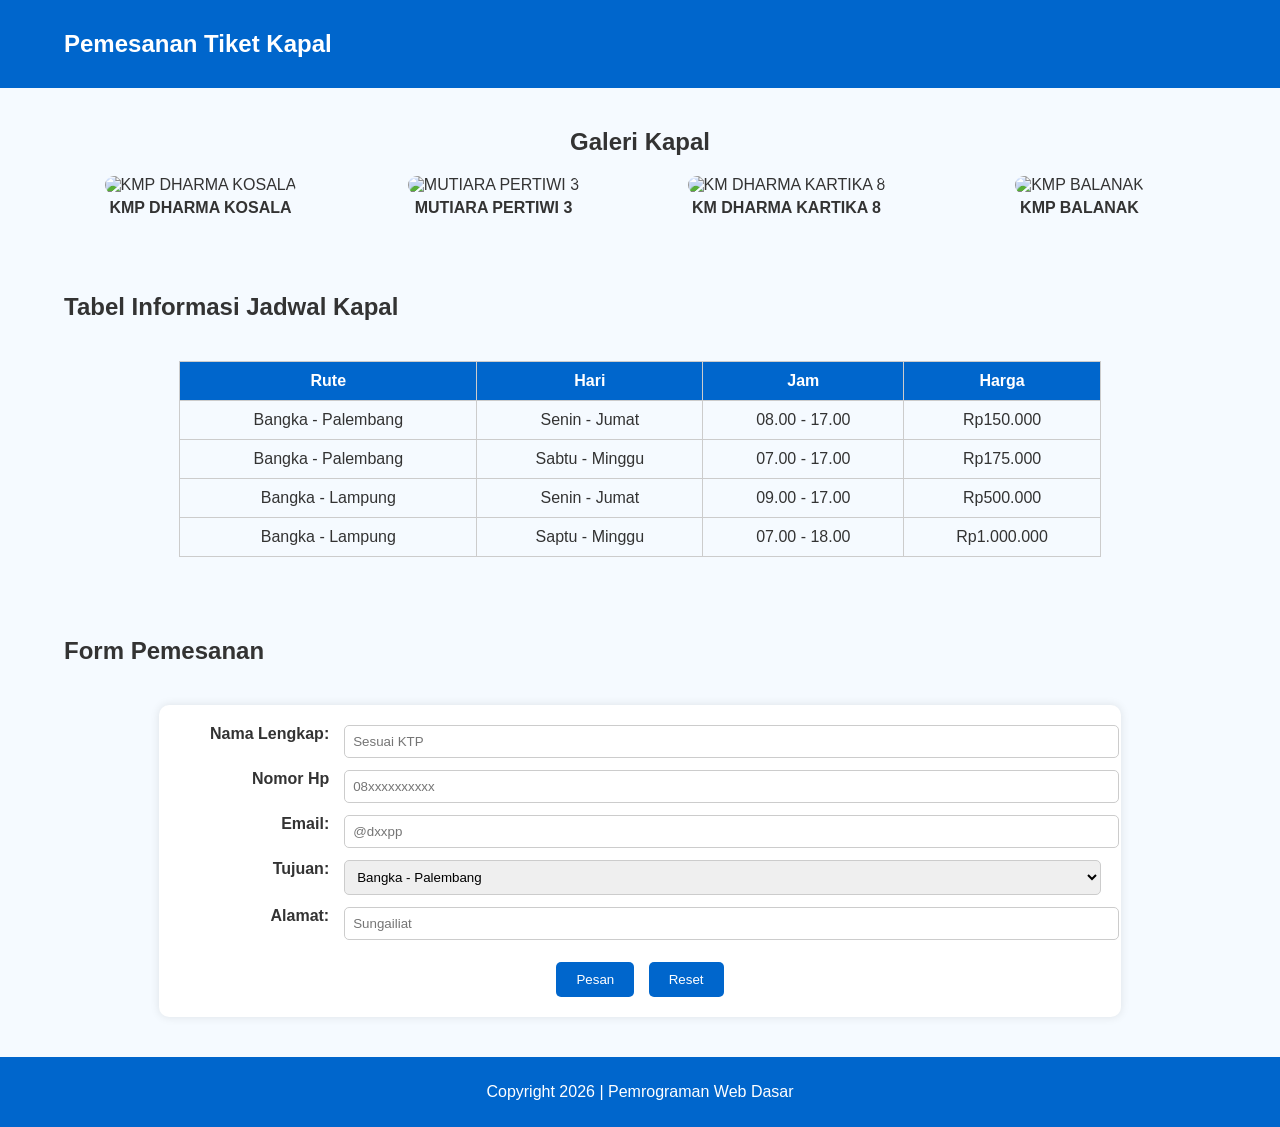
==== index.html @ 32a98df6 "sdddfd" ====
<!DOCTYPE html>
<html lang="id">
<head>
    <meta charset="UTF-8">
    <meta name="viewport" content="width=device-width, initial-scale=1.0">
    <title>Profil Kapal Bangka Palembang</title>
    <link rel="stylesheet" href="css/style.css">
</head>
<body>
  <header>
    <nav>
      <h1>Pemesanan Tiket Kapal</h1>
    </nav>
  </header>

    <section class="galeri">
        <h2>Galeri Kapal</h2>
        <div class="grid">
            <div class="card">
                <img src="d:\tugas devin pwd\KM DHARMA KARTIKA 8.jpg" alt="KMP DHARMA KOSALA">
                <p>KMP DHARMA KOSALA</p>
            </div>
            <div class="card">
                <img src="d:\tugas devin pwd\MUTIARA PERTIWI 3.jpg" alt="MUTIARA PERTIWI 3">
                <p>MUTIARA PERTIWI 3</p>
            </div>
            <div class="card">
                <img src="d:\tugas devin pwd\KMP DHARMA KOSALA.jpg" alt="KM DHARMA KARTIKA 8">
                <p>KM DHARMA KARTIKA 8</p>
            </div>
            <div class="card">
                <img src="d:\tugas devin pwd\KMP BALANAK.jpg" alt="KMP BALANAK">
                <p>KMP BALANAK</p>
            </div>
        </div>
    </section>

  <section class="tabel">
    <h2>Tabel Informasi Jadwal Kapal</h2>
    <div class="grid">
    <table>
      <tr>
        <th>Rute</th>
        <th>Hari</th>
        <th>Jam</th>
        <th>Harga</th>
      </tr>
      <tr>
        <td>Bangka - Palembang</td>
        <td>Senin - Jumat</td>
        <td>08.00 - 17.00</td>
        <td>Rp150.000</td>
      </tr>
      <tr>
        <td>Bangka - Palembang</td>
        <td>Sabtu - Minggu</td>
        <td>07.00 - 17.00</td>
        <td>Rp175.000</td>
      </tr>
      <tr>
<td>Bangka - Lampung</td>
<td>Senin - Jumat</td>
<td>09.00 - 17.00</td>
<td>Rp500.000</td>
</tr>
<tr>
<td>Bangka - Lampung</td>
<td>Saptu - Minggu</td>
<td>07.00 - 18.00</td>
<td>Rp1.000.000</td>
</tr>


      </tr>
    </table>
    </div>
  </section>

  <section class="form-section">
    <h2>Form Pemesanan</h2>
    <div class="grid">
    <form>
      <label for="nama">Nama Lengkap:</label>
      <input type="tel" required placeholder="Sesuai KTP">

      <label for="No Hp ">Nomor Hp</label>
      <input type="tel" required placeholder="08xxxxxxxxxx">
      
    

      <label for="email">Email:</label>
      <input type="tel" required placeholder="@dxxpp">
      <label for="tujuan">Tujuan:</label>
      
      <select id="tujuan" name="tujuan">
        <option>Bangka - Palembang</option>
        <option>Palembang - Bangka</option>
        <option>Bangka - Lampung</option>
        <option>Lampung - Bangka</option>
      </select>

     

      <label for="alamat">Alamat:</label>
      <input type="tel" required placeholder="Sungailiat">

      <div class="buttons">
        <button type="submit">Pesan</button>
        <button type="reset">Reset</button>
      </div>
    </form>
    </div>
  </section>

  <footer>
    <p>Copyright 2026 | Pemrograman Web Dasar</p>
  </footer>

</body>
</html>
---- css/style.css ----
body {
      font-family: Arial, sans-serif;
      margin: 0;
      background-color: #f5faff;
      color: #333;
    }

    header {
      background-color: #0066cc;
      color: white;
      padding: 10px 0;
    }

    nav {
      display: flex;
      justify-content: space-between;
      align-items: center;
      width: 90%;
      margin: auto;
    }

    nav ul {
      list-style: none;
      display: flex;
      gap: 20px;
    }

    nav a {
      color: white;
      text-decoration: none;
      font-weight: bold;
    }

    nav a.active, nav a:hover {
      text-decoration: underline;
    }

    section {
      padding: 20px;
      width: 90%;
      margin: auto;
    }

    .tentang a, .foto a {
      display: block;
      margin-top: 10px;
      color: #0066cc;
      text-decoration: none;
    }

    .tentang a:hover, .foto a:hover {
      text-decoration: underline;
    }

    .foto img {
      width: 80%;
      max-width: 600px;
      border-radius: 10px;
      display: block;
      margin: 10px auto;
    }

    .tabel table {
      width: 80%;
      margin: 20px auto;
      border-collapse: collapse;
    }

    .tabel th, .tabel td {
      border: 1px solid #ccc;
      padding: 10px;
      text-align: center;
    }

    .tabel th {
      background-color: #0066cc;
      color: white;
    }

    form {
      display: grid;
      grid-template-columns: 150px 1fr;
      gap: 12px 15px;
      background-color: white;
      padding: 20px;
      border-radius: 10px;
      box-shadow: 0 0 10px rgba(0,0,0,0.1);
      width: 80%;
      margin: 20px auto;
    }

    form label {
      text-align: right;
      font-weight: bold;
    }

    form input, form select {
      width: 100%;
      padding: 8px;
      border: 1px solid #ccc;
      border-radius: 5px;
    }

    .buttons {
      grid-column: span 2;
      text-align: center;
      margin-top: 10px;
    }

    .buttons button {
      padding: 10px 20px;
      margin: 0 5px;
      background-color: #0066cc;
      color: white;
      border: none;
      border-radius: 5px;
      cursor: pointer;
    }

    .buttons button:hover {
      background-color: #004c99;
    }

    footer {
      background-color: #0066cc;
      color: white;
      text-align: center;
      padding: 10px;
    }
    .galeri {
    text-align: center;
    padding: 20px;
}

.grid {
    display: grid;
    grid-template-columns: repeat(auto-fit, minmax(200px, 1fr));
    gap: 20px;
    margin-top: 20px;
}

.card img {
    width: 100%;
    border-radius: 10px;
}

.card p {
    font-weight: bold;
    margin-top: 5px;
}
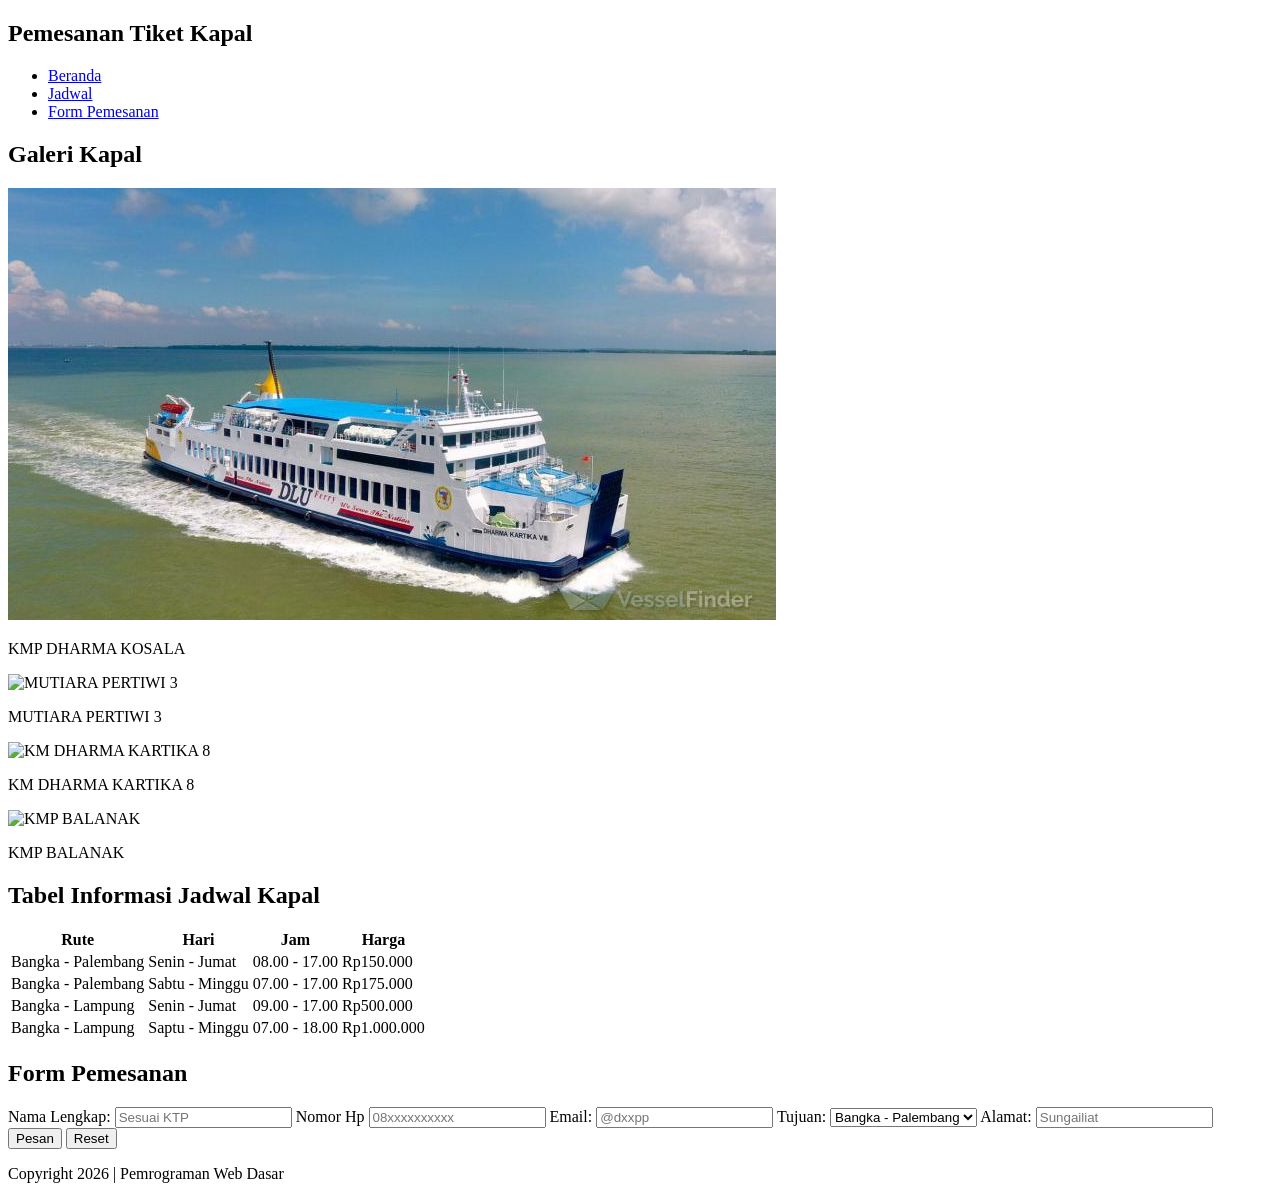
==== commit c79b416b: "new" ====
--- a/index.html
+++ b/index.html
@@ -4,40 +4,45 @@
     <meta charset="UTF-8">
     <meta name="viewport" content="width=device-width, initial-scale=1.0">
     <title>Profil Kapal Bangka Palembang</title>
-    <link rel="stylesheet" href="css/style.css">
+    <link rel="stylesheet" href="style.css">
 </head>
 <body>
   <header>
-    <nav>
-      <h1>Pemesanan Tiket Kapal</h1>
-    </nav>
-  </header>
+  <nav>
+    <h1>Pemesanan Tiket Kapal</h1>
+    <ul>
+      <li><a href="#home" class="active">Beranda</a></li>
+      <li><a href="#jadwal">Jadwal</a></li>
+      <li><a href="#form">Form Pemesanan</a></li>
+    </ul>
+  </nav>
+</header>
 
-    <section class="galeri">
-        <h2>Galeri Kapal</h2>
-        <div class="grid">
+<section id="home" class="galeri">
+  <h2>Galeri Kapal</h2>
+  <div class="grid">
             <div class="card">
-                <img src="d:\tugas devin pwd\KM DHARMA KARTIKA 8.jpg" alt="KMP DHARMA KOSALA">
+                <img src="KM DHARMA KARTIKA 8.jpg" alt="KMP DHARMA KOSALA">
                 <p>KMP DHARMA KOSALA</p>
             </div>
             <div class="card">
-                <img src="d:\tugas devin pwd\MUTIARA PERTIWI 3.jpg" alt="MUTIARA PERTIWI 3">
+                <img src="d:MUTIARA PERTIWI 3.jpg" alt="MUTIARA PERTIWI 3">
                 <p>MUTIARA PERTIWI 3</p>
             </div>
             <div class="card">
-                <img src="d:\tugas devin pwd\KMP DHARMA KOSALA.jpg" alt="KM DHARMA KARTIKA 8">
+                <img src="d:KMP DHARMA KOSALA.jpg" alt="KM DHARMA KARTIKA 8">
                 <p>KM DHARMA KARTIKA 8</p>
             </div>
             <div class="card">
-                <img src="d:\tugas devin pwd\KMP BALANAK.jpg" alt="KMP BALANAK">
+                <img src="d:MUTIARA PERTIWI 3.jpg" alt="KMP BALANAK">
                 <p>KMP BALANAK</p>
             </div>
         </div>
-    </section>
+</section>
 
-  <section class="tabel">
-    <h2>Tabel Informasi Jadwal Kapal</h2>
-    <div class="grid">
+<section id="jadwal" class="tabel">
+  <h2>Tabel Informasi Jadwal Kapal</h2>
+  <div class="grid">
     <table>
       <tr>
         <th>Rute</th>
@@ -58,35 +63,31 @@
         <td>Rp175.000</td>
       </tr>
       <tr>
-<td>Bangka - Lampung</td>
-<td>Senin - Jumat</td>
-<td>09.00 - 17.00</td>
-<td>Rp500.000</td>
-</tr>
-<tr>
-<td>Bangka - Lampung</td>
-<td>Saptu - Minggu</td>
-<td>07.00 - 18.00</td>
-<td>Rp1.000.000</td>
-</tr>
-
-
+        <td>Bangka - Lampung</td>
+        <td>Senin - Jumat</td>
+        <td>09.00 - 17.00</td>
+        <td>Rp500.000</td>
+      </tr>
+      <tr>
+        <td>Bangka - Lampung</td>
+        <td>Saptu - Minggu</td>
+        <td>07.00 - 18.00</td>
+        <td>Rp1.000.000</td>
+      </tr>
       </tr>
     </table>
     </div>
-  </section>
+</section>
 
-  <section class="form-section">
-    <h2>Form Pemesanan</h2>
-    <div class="grid">
+<section id="form" class="form-section">
+  <h2>Form Pemesanan</h2>
+  <div class="grid">
     <form>
       <label for="nama">Nama Lengkap:</label>
       <input type="tel" required placeholder="Sesuai KTP">
 
       <label for="No Hp ">Nomor Hp</label>
       <input type="tel" required placeholder="08xxxxxxxxxx">
-      
-    
 
       <label for="email">Email:</label>
       <input type="tel" required placeholder="@dxxpp">
@@ -99,8 +100,6 @@
         <option>Lampung - Bangka</option>
       </select>
 
-     
-
       <label for="alamat">Alamat:</label>
       <input type="tel" required placeholder="Sungailiat">
 
@@ -110,11 +109,11 @@
       </div>
     </form>
     </div>
-  </section>
+</section>
 
   <footer>
     <p>Copyright 2026 | Pemrograman Web Dasar</p>
   </footer>
 
 </body>
-</html>+</html>
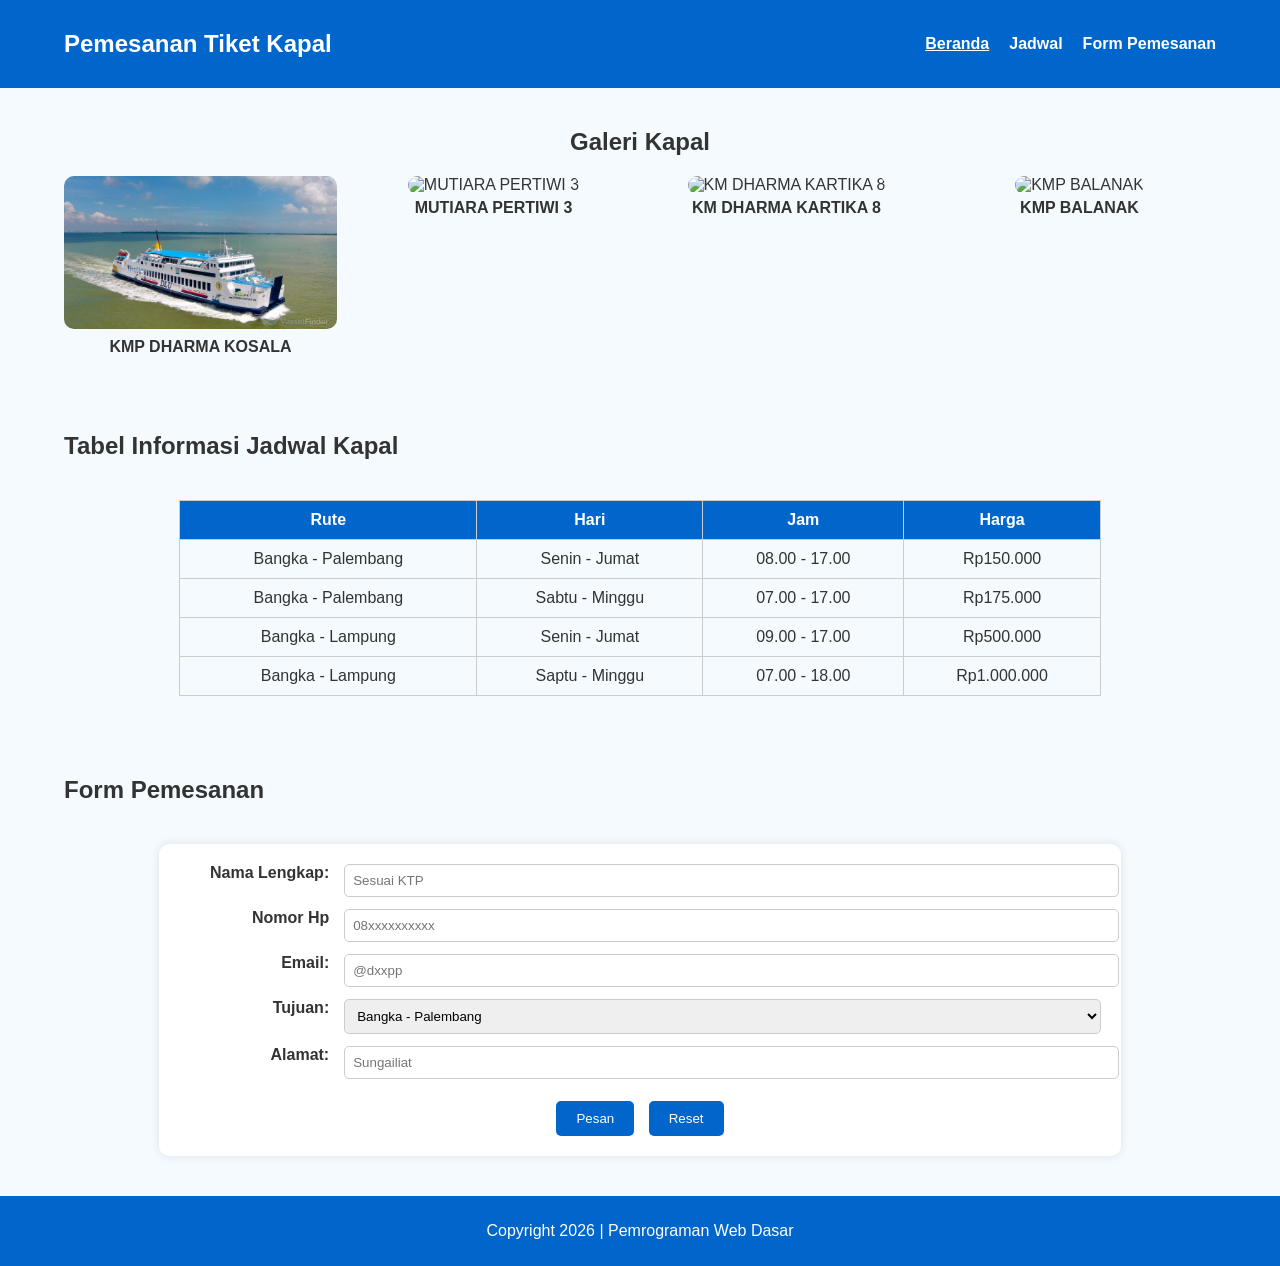
==== commit ede2389c: "Update stylesheet link path in index.htmlbaru" ====
--- a/index.html
+++ b/index.html
@@ -4,7 +4,7 @@
     <meta charset="UTF-8">
     <meta name="viewport" content="width=device-width, initial-scale=1.0">
     <title>Profil Kapal Bangka Palembang</title>
-    <link rel="stylesheet" href="style.css">
+    <link rel="stylesheet" href="css/style.css">
 </head>
 <body>
   <header>
--- a/css/style.css
+++ b/css/style.css
@@ -0,0 +1,152 @@
+    body {
+      font-family: Arial, sans-serif;
+      margin: 0;
+      background-color: #f5faff;
+      color: #333;
+    }
+
+    header {
+      background-color: #0066cc;
+      color: white;
+      padding: 10px 0;
+    }
+
+    nav {
+      display: flex;
+      justify-content: space-between;
+      align-items: center;
+      width: 90%;
+      margin: auto;
+    }
+
+    nav ul {
+      list-style: none;
+      display: flex;
+      gap: 20px;
+    }
+
+    nav a {
+      color: white;
+      text-decoration: none;
+      font-weight: bold;
+    }
+
+    nav a.active, nav a:hover {
+      text-decoration: underline;
+    }
+
+    section {
+      padding: 20px;
+      width: 90%;
+      margin: auto;
+    }
+
+    .tentang a, .foto a {
+      display: block;
+      margin-top: 10px;
+      color: #0066cc;
+      text-decoration: none;
+    }
+
+    .tentang a:hover, .foto a:hover {
+      text-decoration: underline;
+    }
+
+    .foto img {
+      width: 80%;
+      max-width: 600px;
+      border-radius: 10px;
+      display: block;
+      margin: 10px auto;
+    }
+
+    .tabel table {
+      width: 80%;
+      margin: 20px auto;
+      border-collapse: collapse;
+    }
+
+    .tabel th, .tabel td {
+      border: 1px solid #ccc;
+      padding: 10px;
+      text-align: center;
+    }
+
+    .tabel th {
+      background-color: #0066cc;
+      color: white;
+    }
+
+    form {
+      display: grid;
+      grid-template-columns: 150px 1fr;
+      gap: 12px 15px;
+      background-color: white;
+      padding: 20px;
+      border-radius: 10px;
+      box-shadow: 0 0 10px rgba(0,0,0,0.1);
+      width: 80%;
+      margin: 20px auto;
+    }
+
+    form label {
+      text-align: right;
+      font-weight: bold;
+    }
+
+    form input, form select {
+      width: 100%;
+      padding: 8px;
+      border: 1px solid #ccc;
+      border-radius: 5px;
+    }
+
+    .buttons {
+      grid-column: span 2;
+      text-align: center;
+      margin-top: 10px;
+    }
+
+    .buttons button {
+      padding: 10px 20px;
+      margin: 0 5px;
+      background-color: #0066cc;
+      color: white;
+      border: none;
+      border-radius: 5px;
+      cursor: pointer;
+    }
+
+    .buttons button:hover {
+      background-color: #004c99;
+    }
+
+    footer {
+      background-color: #0066cc;
+      color: white;
+      text-align: center;
+      padding: 10px;
+    }
+    .galeri {
+    text-align: center;
+    padding: 20px;
+}
+
+.grid {
+    display: grid;
+    grid-template-columns: repeat(auto-fit, minmax(200px, 1fr));
+    gap: 20px;
+    margin-top: 20px;
+}
+
+.card img {
+    width: 100%;
+    border-radius: 10px;
+}
+
+.card p {
+    font-weight: bold;
+    margin-top: 5px;
+}
+
+
